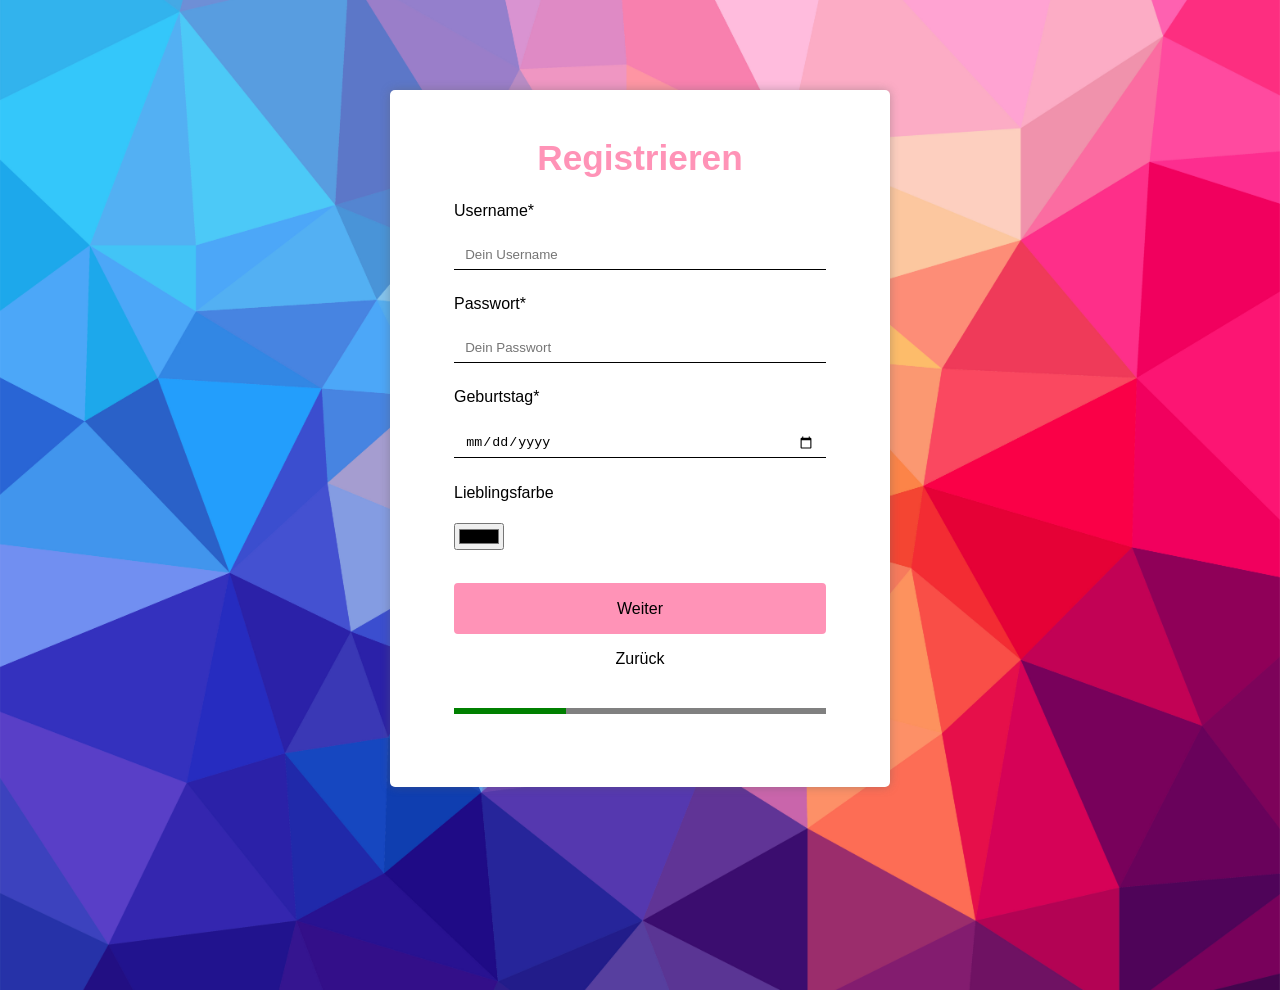
==== html/register1.html @ b34b95ab "LogIn Prototype" ====
<!DOCTYPE html>
<html lang="de">
<head>
    <title>Login UI Prototype (HTML/CSS)</title>

    <meta charset="UTF-8">
    <meta name="viewport" content="width=device-width, initial-scale=1.0">
    <meta name="description" content="ui prototype template for login and register process">
    <meta name="author" content="Katharina Erfling">
    
    <link rel="stylesheet" href="../css/stylesheet.css">
</head>
<body>
    <main>
        <h1>Registrieren</h1>
        <form>
            <ul>
                <li><label for="name">Username*</label></li>
                <li><input class="w-100p" type="text" id="name" name="username" placeholder="Dein Username" required autocomplete="username"></li>

                <li><label for="password">Passwort*</label></li>
                <!-- FIX: minlength="8", title für Hinweistext -->
                <li><input class="w-100p" type="password" id="password" name="passw" placeholder="Dein Passwort" required minlength="8" title="Mindestens 8 Zeichen" autocomplete="new-password"></li>

                <li><label for="birthday">Geburtstag*</label></li>
                <li><input class="w-100p" type="date" id="birthday" name="birthday" required></li>

                <li><label for="favcolor">Lieblingsfarbe</label></li>
                <li><input type="color" id="favcolor" name="fcolor"></li>

                <!-- FIX: <br> aus <ul> entfernt, Abstand per CSS -->
                <li class="form-actions">
                    <a href="register2.html" class="btn primary btn-link">Weiter</a>
                    <a href="../index.html">Zurück</a>
                </li>

                <!-- FIX: <progress> statt <meter> für Fortschrittsanzeige -->
                <li>
                    <progress class="form-progress" value="30" max="100"></progress>
                </li>
            </ul>
        </form>
    </main>
    
</body>
</html>
---- css/stylesheet.css ----
/* ----------------------------- */
/* CSS Custom Properties (Farben) */
/* ----------------------------- */

/* FIX: Farben zentral definiert statt überall Hex-Codes wiederholen */
:root {
    --color-primary: #FF93B7;
    --color-primary-dark: #9c3557;
    --color-secondary-hover: rgb(196, 137, 180);
    --color-text: #333;
    --color-border: rgb(0, 0, 0);
    --color-bg: rgb(175, 136, 207);
    --color-white: #ffffff;
    --color-shadow: rgba(98, 98, 98, .4);
    --radius: 4px;
}


/* ----------------------------- */
/* Basiseinstellungen */
/* ----------------------------- */

* {
    margin: 0;
    box-sizing: border-box;
}

/* Voreinstellungen des Users übernehmen */
html {
    font-size: 100%;
    scroll-behavior: smooth;
}

/* Einstellungen für neue HTML Elemente */
header, section, main, nav, aside, article, footer, figure, figcaption {
    display: block;
    padding: 0;
}

/* Generelle Body-Einstellungen */
body {
    font-size: 1rem;
    font-family: Arial, Helvetica, sans-serif;
    background-color: var(--color-bg);
    background-image: url("../images/background.jpg");
    background-position: center;
    background-size: cover;
    background-repeat: no-repeat;
    min-height: 100vh;
}

/* UL-Einstellungen */
ul {
    list-style-type: none;
    padding: 0;
}

/* Typographie der Überschriften */
h1, h2, h3, h4, h5, h6 {
    font-weight: bold;
}

h1 {
    font-size: 2.2em;
    text-align: center;
    margin-bottom: 1.5rem;
    color: var(--color-primary);
}


/* ----------------------------- */
/* Container-Einstellungen */
/* ----------------------------- */

main {
    padding: 3rem 4rem 4rem 4rem;
    background-color: var(--color-white);
    max-width: 500px;
    margin: 10vh auto;
    border-radius: 5px;
    box-shadow: 0 0 10px var(--color-shadow);
}


/* ----------------------------- */
/* Listen- und Form-Einstellungen */
/* ----------------------------- */

input {
    margin-bottom: 1.1rem;
}

#name, #password, #username, #birthday {
    padding: .4rem .7rem;
    border: none;
    border-bottom: 1px solid var(--color-border);
    width: 100%;
}

/* FIX: :focus-visible statt :focus – nur bei Keyboard-Navigation sichtbar */
input:focus-visible,
select:focus-visible,
textarea:focus-visible {
    outline: 2px solid var(--color-primary);
    outline-offset: 2px;
    border-radius: var(--radius);
}

/* FIX: Visuelles Feedback für valide/invalide Felder per CSS */
input:not([type="submit"]):not([type="reset"]):not([type="checkbox"]):not([type="radio"]):not([type="color"]):not([type="file"]):invalid {
    border-bottom-color: #e53935;
}

input:not([type="submit"]):not([type="reset"]):not([type="checkbox"]):not([type="radio"]):not([type="color"]):not([type="file"]):valid {
    border-bottom-color: #43a047;
}

.w-100p {
    width: 100%;
}

label {
    margin-bottom: .8rem;
    display: inline-block;
}

select {
    width: 100%;
    padding: .4rem .7rem;
    border: 1px solid #ccc;
    border-radius: var(--radius);
    margin-bottom: 1.1rem;
}

/* FIX: <br> in ul entfernt – Abstand per CSS -->  */
li {
    margin-bottom: .5rem;
}

/* Fieldset für Radio-Gruppen */
fieldset {
    border: 1px solid #eee;
    border-radius: var(--radius);
    padding: .75rem 1rem;
    margin-bottom: 1rem;
}

legend {
    font-weight: bold;
    padding: 0 .4rem;
    color: var(--color-primary-dark);
}

.radio-label {
    display: flex;
    align-items: center;
    gap: .5rem;
    margin-bottom: .4rem;
    cursor: pointer;
}

.radio-label input {
    margin-bottom: 0;
    accent-color: var(--color-primary-dark);
}

/* Checkbox AGB */
.checkbox-terms {
    display: flex;
    align-items: flex-start;
    gap: .5rem;
}

.checkbox-terms input {
    margin-top: .2rem;
    margin-bottom: 0;
    flex-shrink: 0;
}

.checkbox-terms label {
    margin-bottom: 0;
}

/* Form-Actions (Weiter/Zurück) */
.form-actions {
    display: flex;
    flex-direction: column;
    gap: .5rem;
    margin-top: 1rem;
}

/* FIX: <progress> für Fortschrittsanzeige */
.form-progress {
    width: 100%;
    height: 6px;
    margin-top: 1.5rem;
    accent-color: var(--color-primary);
    border-radius: 3px;
}


/* ----------------------------- */
/* Button- und Linkeinstellungen */
/* ----------------------------- */

.btn {
    padding: .85rem .25rem;
    border-color: var(--color-primary);
    border-radius: var(--radius);
    border-style: solid;
    cursor: pointer;
    text-align: center;
    font-size: 1rem;
}

.primary {
    background-color: var(--color-primary);
    color: var(--color-white);
    transition: background-color .3s ease-in-out;
}

.primary:hover {
    background-color: var(--color-primary-dark);
}

.secondary {
    background-color: var(--color-white);
    color: var(--color-primary);
    transition: background-color .3s ease-in-out;
}

.secondary:hover {
    background-color: var(--color-secondary-hover);
}

/* Links als Button dargestellt */
.btn-link {
    display: block;
    text-decoration: none;
    color: var(--color-white);
}

.btn-link:hover {
    color: var(--color-white);
}

a {
    text-decoration: none;
    color: var(--color-primary);
    display: block;
    text-align: center;
    margin-bottom: .5rem;
    transition: color .3s ease-in-out, font-size .5s ease-in-out;
}

/* Einstellung noch nicht besuchte Links */
form li a:link {
    color: inherit;
}

/* Einstellung bereits besuchte Links */
form li a:visited {
    color: var(--color-primary-dark);
}

/* FIX: :focus-visible statt :focus -->  */
form li a:focus-visible {
    outline: none;
    border-bottom: 2px solid var(--color-primary);
}

/* Einstellung bei Mouse-Over */
form li a:hover {
    font-size: 1.5rem;
    color: var(--color-primary);
}

/* Einstellung bei gedrückter Maus */
form li a:active {
    outline: 1px solid rgb(59, 59, 59);
    color: var(--color-primary-dark);
}

/* Checkbox Einstellungen */
input[type="checkbox"] {
    accent-color: var(--color-primary-dark);
}


/* ----------------------------- */
/* Einstellungen Aside Buttons */
/* ----------------------------- */

aside {
    background-color: rgba(255, 255, 255, .7);
    padding: 1rem;
    /* FIX: Tippfehler 10x -> 10px -->  */
    box-shadow: 0 0 10px rgba(98, 98, 98, .6);
    border-top-left-radius: 5px;
    border-bottom-left-radius: 5px;
    position: fixed;
    right: 0;
    top: 50vh;
}


/* ----------------------------- */
/* FIX: @media prefers-reduced-motion */
/* ----------------------------- */

/* Animationen für Nutzer deaktivieren die das bevorzugen */
@media (prefers-reduced-motion: reduce) {
    * {
        transition: none !important;
        animation: none !important;
    }
}


/* ----------------------------- */
/* Responsive – Media Queries */
/* ----------------------------- */

/* --- Mobile: bis 540px --- */
@media (max-width: 540px) {
    main {
        /* FIX: padding zu groß auf kleinen Screens -->  */
        padding: 2rem 1.5rem 2.5rem;
        margin: 5vh auto;
        /* Box soll auf kleinen Screens volle Breite nutzen */
        max-width: calc(100% - 2rem);
    }

    h1 {
        font-size: 1.7rem;
    }

    /* Aside auf Mobile ausblenden */
    aside {
        display: none;
    }
}
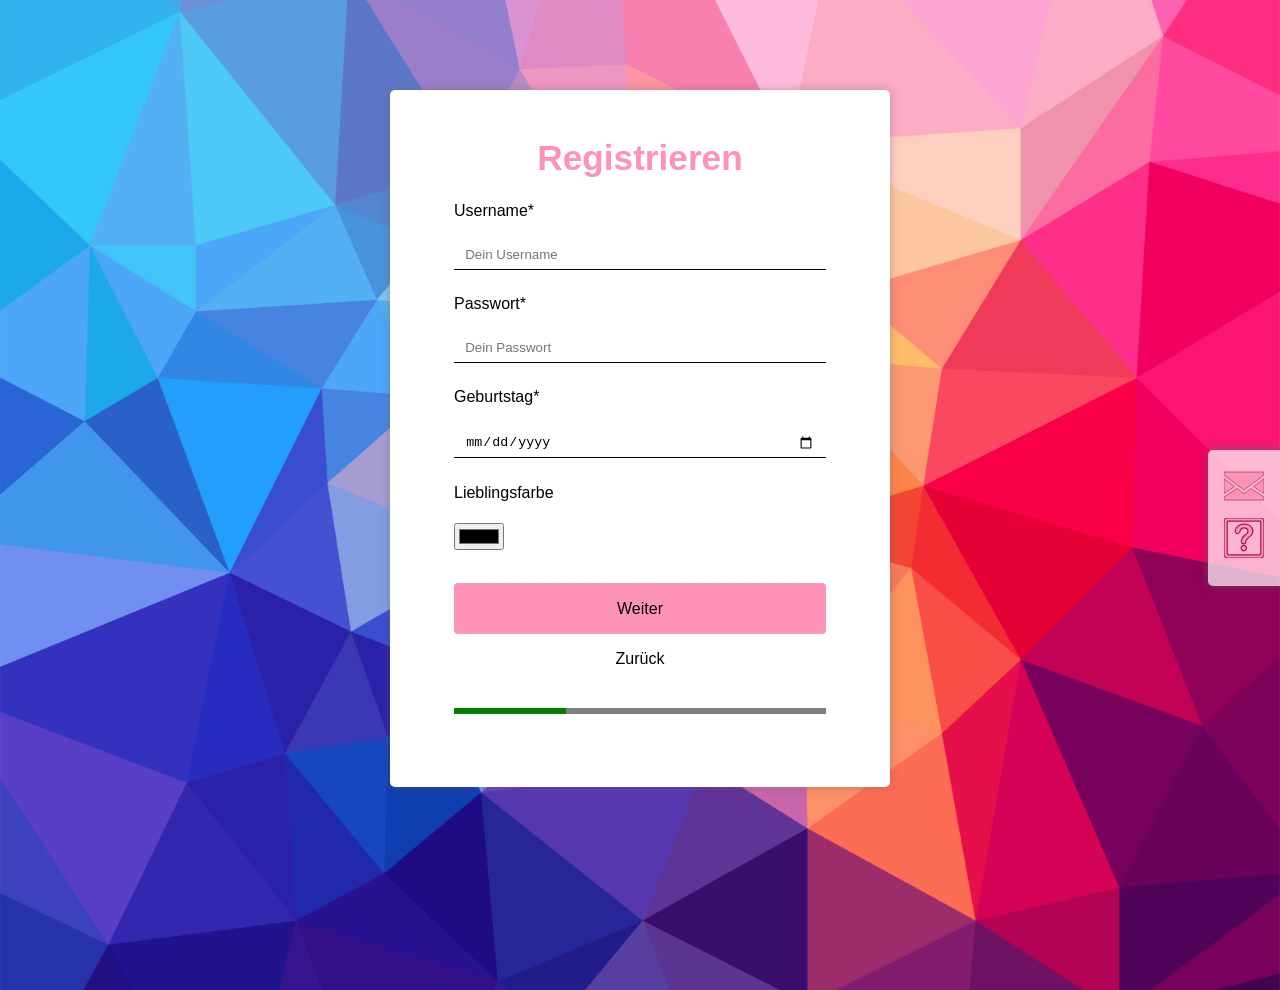
==== commit 1b03efd9: "Update register1.html" ====
--- a/html/register1.html
+++ b/html/register1.html
@@ -41,6 +41,22 @@
             </ul>
         </form>
     </main>
+
+        <!-- aside START -->
+    <aside>
+        <div>
+            <a href="../../index.html">
+                <img src="../images/mail-svgrepo-com.svg" alt="Kontakt per Mail" height="40">
+            </a>
+        </div>
+        <div>
+            <a href="#">
+                <img src="../images/question-mark-svgrepo-com.svg" alt="Hilfe & FAQ" height="40">
+            </a>
+        </div>
+    </aside>
+    <!-- aside END -->
+
     
 </body>
-</html>+</html>
